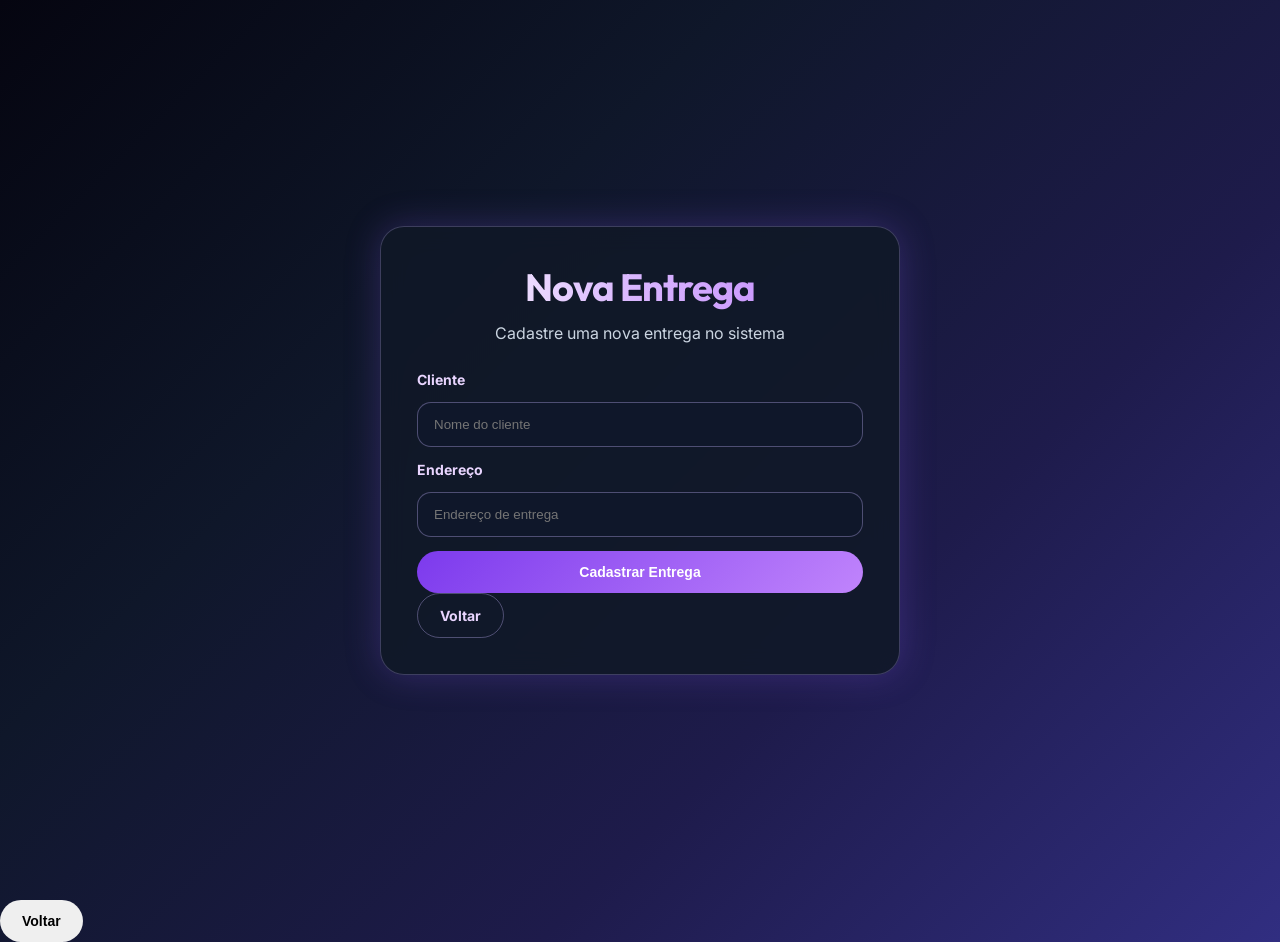
==== templates/cadastro.html @ fdf6ea23 "Aprimora UI com tema dark neon, cards responsivos e atualização de status." ====
<link rel="stylesheet" href="/static/style.css">
</head>
<link rel="preconnect" href="https://fonts.googleapis.com">

<link rel="preconnect" href="https://fonts.gstatic.com" crossorigin>

<link href="https://fonts.googleapis.com/css2?family=Inter:wght@300;400;500;600&family=Outfit:wght@400;500;600;700&display=swap" rel="stylesheet">
<script src="{{ url_for('static', filename='script.js') }}"></script>

<body>
    <body>

    <div class="page-container">

        <div class="card form-card">
            <h1>Nova Entrega</h1>
            <p class="subtitle">Cadastre uma nova entrega no sistema</p>

            <form method="POST">
                <label for="cliente">Cliente</label>
                <input type="text" id="cliente" name="cliente" placeholder="Nome do cliente" required>

                <label for="endereco">Endereço</label>
                <input type="text" id="endereco" name="endereco" placeholder="Endereço de entrega" required>

                <button type="submit" class="btn-primary">Cadastrar Entrega</button>
            </form>

            <a href="/" class="btn-secondary">Voltar</a>
        </div>

    </div>

</body>

<a href="/">
    <button>Voltar</button>
</a>
</body>
</html>
---- static/style.css ----
body::before {
    content: "";
    position: fixed;
    inset: 0;
    pointer-events: none;

    background:
    radial-gradient(
        300px circle at var(--mouse-x) var(--mouse-y),
        rgba(168, 85, 247, 0.18),
        transparent 70%
    );

    z-index: 0;
}

* {
    margin: 0;
    padding: 0;
    box-sizing: border-box;
}

body {
    font-family: "Inter", sans-serif;
    min-height: 100vh;
    background: linear-gradient(135deg, #050510, #0f172a, #1e1b4b, #312e81);
    color: #f8fafc;
}

.page-container {
    min-height: 100vh;
    display: flex;
    justify-content: center;
    align-items: center;
    padding: 40px 20px;
}

.page-container.top {
    align-items: flex-start;
}

.card {
    background: rgba(17, 24, 39, 0.88);
    border: 1px solid rgba(196, 181, 253, 0.25);
    border-radius: 24px;
    padding: 36px;
    width: 100%;
    max-width: 520px;
    box-shadow: 0 0 35px rgba(139, 92, 246, 0.25);
    backdrop-filter: blur(12px);
}

.card-wide {
    max-width: 900px;
}

h1 {
    font-family: "Outfit", sans-serif;
    font-weight: 700;
    letter-spacing: -1px;
    font-size: 38px;
    margin-bottom: 12px;
    text-align: center;
    background: linear-gradient(90deg, #ffffff, #d8b4fe, #c084fc);
    -webkit-background-clip: text;
    color: transparent;
}

.subtitle {
    color: #cbd5e1;
    text-align: center;
    margin-bottom: 28px;
}

.actions {
    display: flex;
    gap: 14px;
    justify-content: center;
    flex-wrap: wrap;
    margin-top: 24px;
}

button,
.btn-primary,
.btn-secondary {
    display: inline-block;
    text-decoration: none;
    text-align: center;
    border: none;
    cursor: pointer;
    font-weight: bold;
    border-radius: 999px;
    padding: 13px 22px;
    transition: all 0.25s ease;
    font-size: 14px;
}

.btn-primary {
    color: white;
    background: linear-gradient(135deg, #7c3aed, #c084fc);
}

.btn-primary:hover {
    transform: translateY(-3px) scale(1.02);
    box-shadow: 0 0 25px rgba(192, 132, 252, 0.5);
}

.btn-secondary {
    color: #e9d5ff;
    border: 1px solid rgba(196, 181, 253, 0.35);
    background: transparent;
}

.btn-secondary:hover {
    background: rgba(196, 181, 253, 0.12);
    transform: translateY(-2px);
}

form {
    display: flex;
    flex-direction: column;
    gap: 14px;
}

label {
    color: #e9d5ff;
    font-weight: bold;
    font-size: 14px;
}

input {
    padding: 14px 16px;
    border-radius: 14px;
    border: 1px solid rgba(196, 181, 253, 0.35);
    background: #0f172a;
    color: white;
    outline: none;
}

input:focus {
    border-color: #c084fc;
    box-shadow: 0 0 12px rgba(192, 132, 252, 0.45);
}

.entregas-grid {
    display: grid;
    grid-template-columns: repeat(auto-fit, minmax(320px, 1fr));
    gap: 22px;
    margin-top: 30px;
}

.card-entrega {
    background: rgba(15, 23, 42, 0.9);
    border: 1px solid rgba(196, 181, 253, 0.22);
    border-radius: 20px;
    padding: 22px;
    box-shadow: 0 0 25px rgba(0, 0, 0, 0.28);
    text-align: left;
    transition: all 0.25s ease;
}

.card-entrega:hover {
    transform: translateY(-6px) scale(1.02);
    box-shadow: 0 0 30px rgba(192, 132, 252, 0.28);
    border-color: rgba(196, 181, 253, 0.45);
}

.card-entrega h3 {
    color: #c4b5fd;
    margin-bottom: 14px;
}

.card-entrega p {
    margin: 8px 0;
    color: #f8fafc;
}

.status {
    display: inline-block;
    margin-top: 10px;
    padding: 7px 14px;
    border-radius: 999px;
    font-size: 13px;
    font-weight: bold;
}

.status-entregue {
    background: rgba(34, 197, 94, 0.18);
    color: #86efac;
    border: 1px solid rgba(34, 197, 94, 0.35);
}

.status-rota {
    background: rgba(245, 158, 11, 0.18);
    color: #fcd34d;
    border: 1px solid rgba(245, 158, 11, 0.35);
}

.status-pendente {
    background: rgba(239, 68, 68, 0.18);
    color: #fca5a5;
    border: 1px solid rgba(239, 68, 68, 0.35);
}

.id-badge {
    display: inline-block;
    padding: 6px 12px;
    margin-bottom: 14px;
    border-radius: 999px;
    background: rgba(196, 181, 253, 0.14);
    color: #d8b4fe;
    border: 1px solid rgba(196, 181, 253, 0.28);
    font-weight: bold;
}

.select-status {
    width: 100%;
    padding: 14px 16px;
    border-radius: 14px;
    border: 1px solid rgba(196, 181, 253, 0.35);
    background-color: #0f172a;
    color: #f8fafc;
    font-family: "Inter", sans-serif;
    font-weight: 500;
    outline: none;
    cursor: pointer;
    appearance: none;
}

.select-status:focus {
    border-color: #c084fc;
    box-shadow: 0 0 12px rgba(192, 132, 252, 0.45);
}
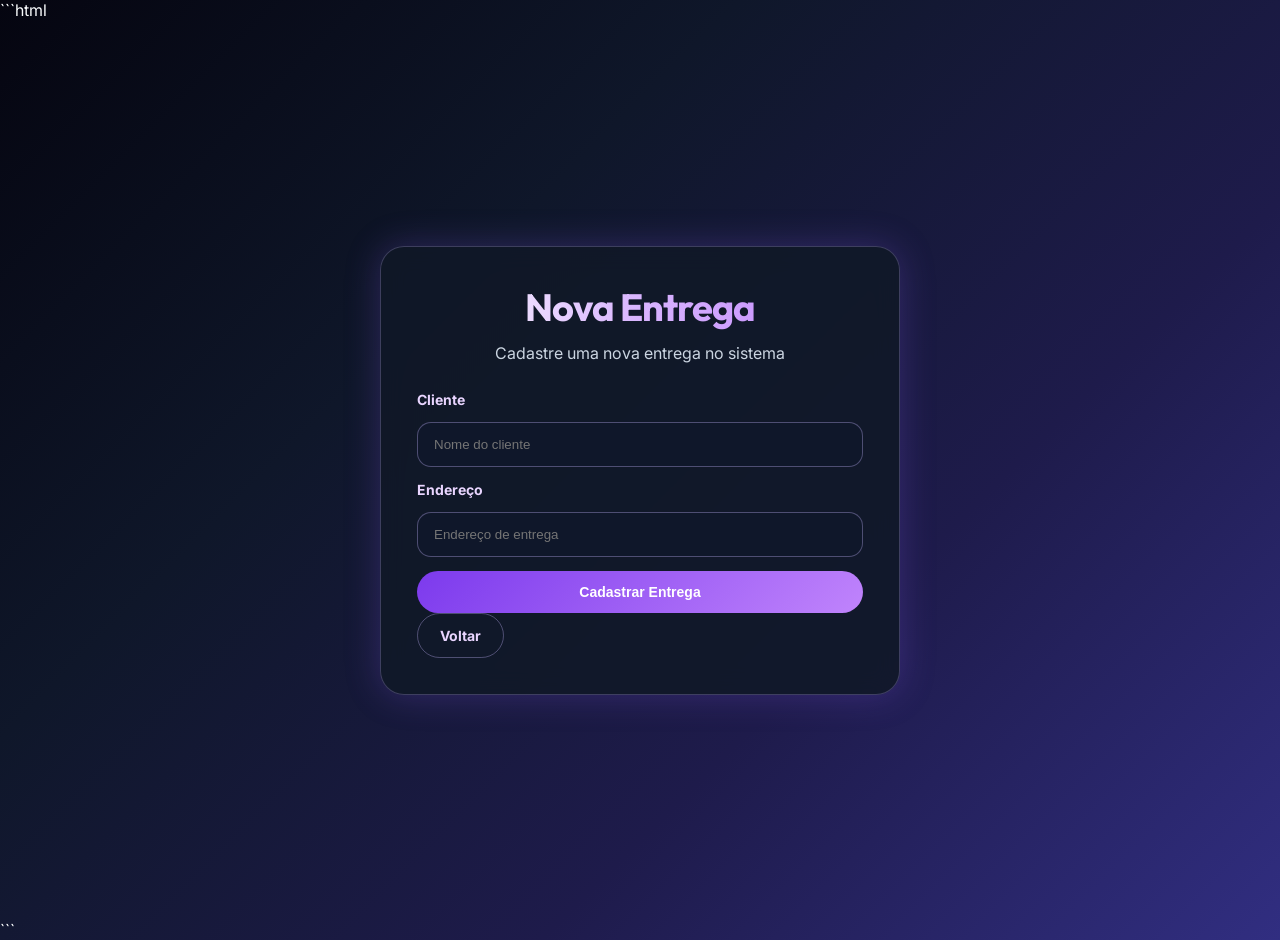
==== commit d38158c2: "Melhora responsividade mobile" ====
--- a/templates/cadastro.html
+++ b/templates/cadastro.html
@@ -1,40 +1,84 @@
+```html
+<!DOCTYPE html>
+<html lang="pt-BR">
+
+<head>
+    <meta charset="UTF-8">
+
+    <meta name="viewport" content="width=device-width, initial-scale=1.0">
+
+    <title>Nova Entrega</title>
+
     <link rel="stylesheet" href="/static/style.css">
+
+    <link rel="preconnect" href="https://fonts.googleapis.com">
+
+    <link rel="preconnect" href="https://fonts.gstatic.com" crossorigin>
+
+    <link href="https://fonts.googleapis.com/css2?family=Inter:wght@300;400;500;600&family=Outfit:wght@400;500;600;700&display=swap" rel="stylesheet">
 </head>
-<link rel="preconnect" href="https://fonts.googleapis.com">
-
-<link rel="preconnect" href="https://fonts.gstatic.com" crossorigin>
-
-<link href="https://fonts.googleapis.com/css2?family=Inter:wght@300;400;500;600&family=Outfit:wght@400;500;600;700&display=swap" rel="stylesheet">
-<script src="{{ url_for('static', filename='script.js') }}"></script>
 
 <body>
-    <body>
 
     <div class="page-container">
 
         <div class="card form-card">
+
             <h1>Nova Entrega</h1>
-            <p class="subtitle">Cadastre uma nova entrega no sistema</p>
+
+            <p class="subtitle">
+                Cadastre uma nova entrega no sistema
+            </p>
 
             <form method="POST">
-                <label for="cliente">Cliente</label>
-                <input type="text" id="cliente" name="cliente" placeholder="Nome do cliente" required>
 
-                <label for="endereco">Endereço</label>
-                <input type="text" id="endereco" name="endereco" placeholder="Endereço de entrega" required>
+                <label for="cliente">
+                    Cliente
+                </label>
 
-                <button type="submit" class="btn-primary">Cadastrar Entrega</button>
+                <input
+                    type="text"
+                    id="cliente"
+                    name="cliente"
+                    placeholder="Nome do cliente"
+                    required
+                >
+
+                <label for="endereco">
+                    Endereço
+                </label>
+
+                <input
+                    type="text"
+                    id="endereco"
+                    name="endereco"
+                    placeholder="Endereço de entrega"
+                    required
+                >
+
+                <button
+                    type="submit"
+                    class="btn-primary"
+                >
+                    Cadastrar Entrega
+                </button>
+
             </form>
 
-            <a href="/" class="btn-secondary">Voltar</a>
+            <a
+                href="/"
+                class="btn-secondary"
+            >
+                Voltar
+            </a>
+
         </div>
 
     </div>
 
+    <script src="{{ url_for('static', filename='script.js') }}"></script>
+
 </body>
 
-<a href="/">
-    <button>Voltar</button>
-</a>
-</body>
-</html>+</html>
+```
--- a/static/style.css
+++ b/static/style.css
@@ -232,3 +232,169 @@
     box-shadow: 0 0 12px rgba(192, 132, 252, 0.45);
 }
 
+.btn-danger {
+    width: 100%;
+    margin-top: 10px;
+    color: #fecaca;
+    border: 1px solid rgba(248, 113, 113, 0.35);
+    background: rgba(127, 29, 29, 0.35);
+}
+
+.btn-danger:hover {
+    background: rgba(239, 68, 68, 0.25);
+    box-shadow: 0 0 20px rgba(248, 113, 113, 0.35);
+    transform: translateY(-2px);
+}
+
+.dashboard-grid {
+    display: grid;
+    grid-template-columns: repeat(auto-fit, minmax(160px, 1fr));
+    gap: 18px;
+    margin: 32px 0;
+}
+
+.dashboard-card {
+    background: rgba(15, 23, 42, 0.9);
+    border: 1px solid rgba(196, 181, 253, 0.22);
+    border-radius: 20px;
+    padding: 22px;
+    text-align: center;
+    box-shadow: 0 0 25px rgba(0, 0, 0, 0.22);
+}
+
+.dashboard-card span {
+    display: block;
+    color: #cbd5e1;
+    font-size: 14px;
+    margin-bottom: 10px;
+}
+
+.dashboard-card strong {
+    display: block;
+    font-family: "Outfit", sans-serif;
+    font-size: 34px;
+    color: #d8b4fe;
+}
+
+.form-pesquisa {
+    display: flex;
+    gap: 12px;
+    margin: 24px 0;
+    flex-wrap: wrap;
+}
+
+.form-pesquisa input {
+    flex: 1;
+    min-width: 240px;
+}
+
+.form-pesquisa a {
+    text-decoration: none;
+}
+
+@media (max-width: 768px) {
+    .page-container {
+        padding: 20px 12px;
+    }
+
+    .card {
+        padding: 24px 18px;
+        width: 100%;
+    }
+
+    .card-wide {
+        width: 100%;
+    }
+
+    .entregas-grid {
+        grid-template-columns: 1fr;
+    }
+
+    .form-pesquisa {
+        flex-direction: column;
+    }
+
+    .form-pesquisa input,
+    .form-pesquisa button,
+    .form-pesquisa a {
+        width: 100%;
+    }
+
+    .actions {
+        flex-direction: column;
+    }
+
+    .actions a {
+        width: 100%;
+        text-align: center;
+    }
+
+    .status-form {
+        flex-direction: column;
+    }
+
+    .status-form button,
+    .status-form select {
+        width: 100%;
+    }
+
+    h1 {
+        font-size: 2rem;
+        text-align: center;
+    }
+
+    .subtitle {
+        text-align: center;
+    }
+}
+
+@media (max-width: 768px) {
+    .page-container {
+        padding: 20px 12px;
+    }
+
+    .card,
+    .card-wide,
+    .form-card {
+        width: 100%;
+        max-width: 100%;
+        padding: 24px 18px;
+        box-sizing: border-box;
+    }
+
+    .entregas-grid {
+        grid-template-columns: 1fr;
+    }
+
+    .form-pesquisa,
+    .actions,
+    .status-form {
+        flex-direction: column;
+        align-items: stretch;
+    }
+
+    input,
+    select,
+    button,
+    .btn-primary,
+    .btn-secondary,
+    .btn-danger {
+        width: 100%;
+        box-sizing: border-box;
+        text-align: center;
+    }
+
+    h1 {
+        font-size: 2rem;
+        text-align: center;
+    }
+
+    .subtitle {
+        text-align: center;
+    }
+
+    .card-entrega {
+        width: 100%;
+        box-sizing: border-box;
+    }
+}
